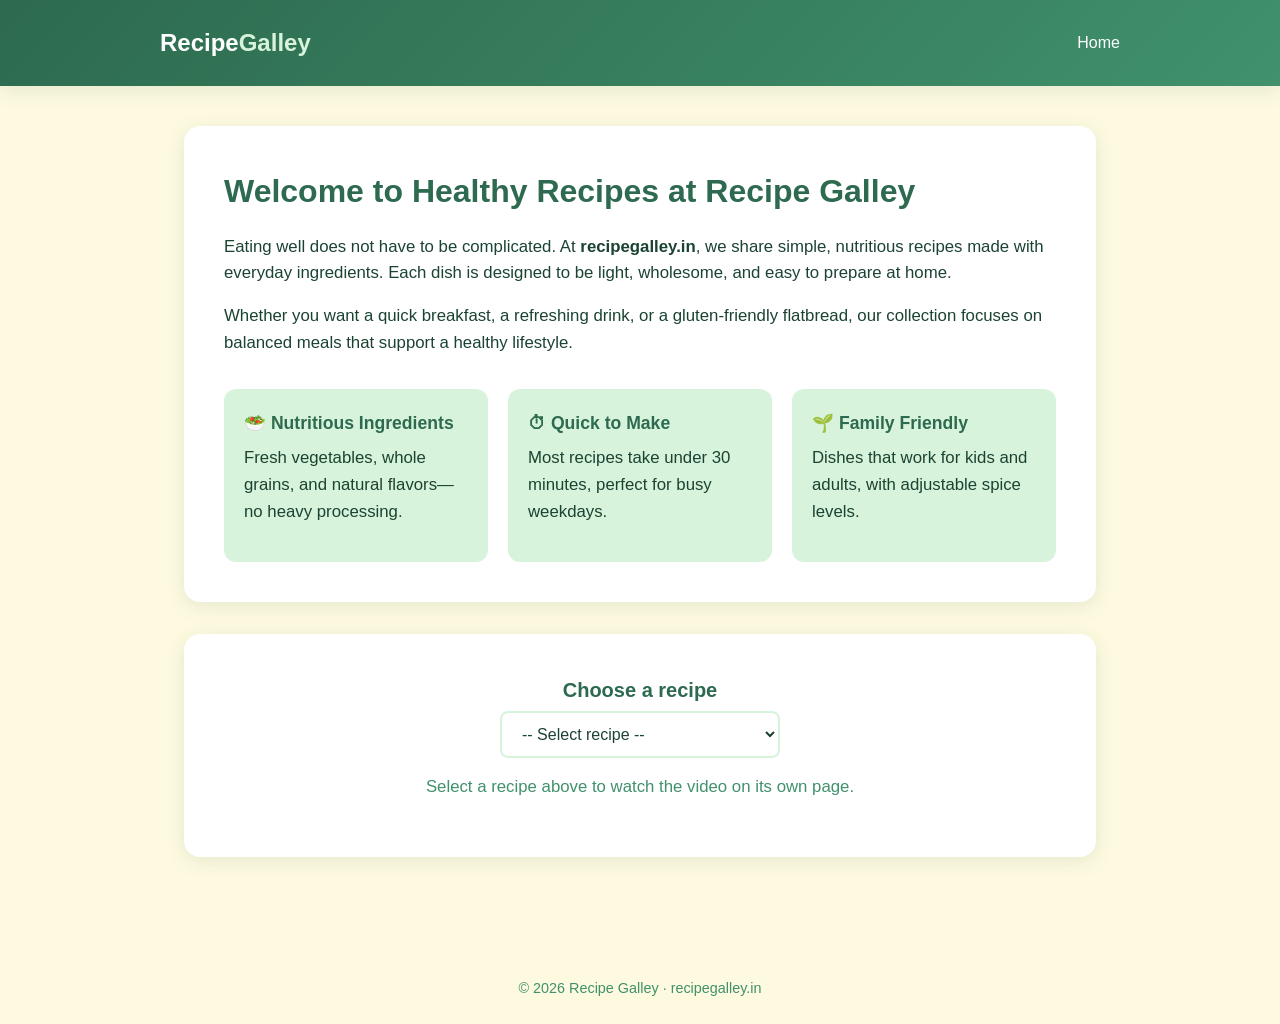
==== index.html @ 2614bce9 "corrected" ====
<!DOCTYPE html>
<html lang="en">
<head>
  <meta charset="UTF-8" />
  <meta name="viewport" content="width=device-width, initial-scale=1.0" />
  <meta name="description" content="Recipe Galley – healthy recipes for everyday cooking including vermicelli, watermelon juice, and rice flour paratha." />
  <title>Recipe Galley – Healthy Recipes</title>
  <link rel="stylesheet" href="/css/styles.css" />
</head>
<body>
  <header>
    <div class="container">
      <a href="/" class="logo">Recipe<span>Galley</span></a>
      <nav>
        <a href="/">Home</a>
      </nav>
    </div>
  </header>

  <main>
    <section class="hero">
      <h1>Welcome to Healthy Recipes at Recipe Galley</h1>
      <p>
        Eating well does not have to be complicated. At <strong>recipegalley.in</strong>,
        we share simple, nutritious recipes made with everyday ingredients. Each dish is
        designed to be light, wholesome, and easy to prepare at home.
      </p>
      <p>
        Whether you want a quick breakfast, a refreshing drink, or a gluten-friendly flatbread,
        our collection focuses on balanced meals that support a healthy lifestyle.
      </p>

      <div class="features">
        <article class="feature-card">
          <h3>🥗 Nutritious Ingredients</h3>
          <p>Fresh vegetables, whole grains, and natural flavors—no heavy processing.</p>
        </article>
        <article class="feature-card">
          <h3>⏱ Quick to Make</h3>
          <p>Most recipes take under 30 minutes, perfect for busy weekdays.</p>
        </article>
        <article class="feature-card">
          <h3>🌱 Family Friendly</h3>
          <p>Dishes that work for kids and adults, with adjustable spice levels.</p>
        </article>
      </div>
    </section>

    <section class="hero recipe-picker">
      <div class="recipe-select recipe-select--main">
        <label for="recipe-dropdown">Choose a recipe</label>
        <select id="recipe-dropdown" aria-label="Select a recipe">
          <option value="">-- Select recipe --</option>
          <option value="/receipe/vermacilly">Vermicelli</option>
          <option value="/receipe/watermelon-juice">Watermelon Juice</option>
          <option value="/receipe/rice-flour-paratha">Rice Flour Paratha</option>
        </select>
      </div>
      <p class="recipe-picker-hint">Select a recipe above to watch the video on its own page.</p>
    </section>
  </main>

  <footer>
    <p>&copy; 2026 Recipe Galley · recipegalley.in</p>
  </footer>

  <script src="/js/recipe-nav.js"></script>
</body>
</html>
---- css/styles.css ----
*,
*::before,
*::after {
  box-sizing: border-box;
  margin: 0;
  padding: 0;
}

:root {
  --green-dark: #2d6a4f;
  --green-mid: #40916c;
  --green-light: #d8f3dc;
  --cream: #fefae0;
  --text: #1b4332;
  --white: #ffffff;
  --shadow: 0 4px 20px rgba(45, 106, 79, 0.12);
}

body {
  font-family: "Segoe UI", Tahoma, Geneva, Verdana, sans-serif;
  background: var(--cream);
  color: var(--text);
  line-height: 1.6;
  min-height: 100vh;
}

header {
  background: linear-gradient(135deg, var(--green-dark), var(--green-mid));
  color: var(--white);
  padding: 1.5rem 2rem;
  box-shadow: var(--shadow);
}

header .container {
  max-width: 960px;
  margin: 0 auto;
  display: flex;
  flex-wrap: wrap;
  align-items: center;
  justify-content: space-between;
  gap: 1rem;
}

.logo {
  font-size: 1.5rem;
  font-weight: 700;
  text-decoration: none;
  color: var(--white);
}

.logo span {
  color: var(--green-light);
}

nav {
  display: flex;
  align-items: center;
  gap: 1.5rem;
}

nav a {
  color: var(--white);
  text-decoration: none;
  font-weight: 500;
  transition: opacity 0.2s;
}

nav a:hover {
  opacity: 0.85;
}

.recipe-select {
  display: flex;
  flex-direction: column;
  gap: 0.35rem;
}

.recipe-select label {
  font-size: 0.85rem;
  font-weight: 600;
  color: var(--green-light);
}

.recipe-select select {
  padding: 0.55rem 1rem;
  border: none;
  border-radius: 8px;
  font-size: 1rem;
  color: var(--text);
  background: var(--white);
  cursor: pointer;
  min-width: 220px;
}

main {
  max-width: 960px;
  margin: 0 auto;
  padding: 2.5rem 1.5rem 4rem;
}

.hero {
  background: var(--white);
  border-radius: 16px;
  padding: 2.5rem;
  box-shadow: var(--shadow);
  margin-bottom: 2rem;
}

.hero h1 {
  font-size: 2rem;
  color: var(--green-dark);
  margin-bottom: 1rem;
}

.hero p {
  font-size: 1.05rem;
  margin-bottom: 1rem;
}

.features {
  display: grid;
  grid-template-columns: repeat(auto-fit, minmax(240px, 1fr));
  gap: 1.25rem;
  margin-top: 2rem;
}

.feature-card {
  background: var(--green-light);
  border-radius: 12px;
  padding: 1.25rem;
}

.feature-card h3 {
  color: var(--green-dark);
  margin-bottom: 0.5rem;
  font-size: 1.1rem;
}

.recipe-page h1 {
  font-size: 2rem;
  color: var(--green-dark);
  margin-bottom: 0.5rem;
}

.recipe-meta {
  color: var(--green-mid);
  font-weight: 600;
  margin-bottom: 1.5rem;
}

.recipe-content {
  background: var(--white);
  border-radius: 16px;
  padding: 2rem;
  box-shadow: var(--shadow);
}

.recipe-content h2 {
  color: var(--green-dark);
  margin: 1.5rem 0 0.75rem;
  font-size: 1.25rem;
}

.recipe-content h2:first-child {
  margin-top: 0;
}

.recipe-content ul,
.recipe-content ol {
  margin-left: 1.5rem;
  margin-bottom: 1rem;
}

.recipe-content li {
  margin-bottom: 0.4rem;
}

.recipe-image {
  width: 100%;
  max-height: 320px;
  object-fit: cover;
  border-radius: 12px;
  margin-bottom: 1.5rem;
  background: var(--green-light);
}

.back-link {
  display: inline-block;
  margin-bottom: 1.5rem;
  color: var(--green-mid);
  text-decoration: none;
  font-weight: 600;
}

.back-link:hover {
  text-decoration: underline;
}

.recipe-picker {
  text-align: center;
}

.recipe-select--main {
  align-items: center;
  margin: 0 auto;
}

.recipe-select--main label {
  color: var(--green-dark);
  font-size: 1.25rem;
  font-weight: 700;
}

.recipe-select--main select {
  min-width: 280px;
  border: 2px solid var(--green-light);
  padding: 0.75rem 1rem;
}

.recipe-picker-hint {
  margin-top: 1rem;
  color: var(--green-mid);
  font-size: 0.95rem;
}

.video-wrapper {
  position: relative;
  padding-bottom: 56.25%;
  height: 0;
  overflow: hidden;
  border-radius: 12px;
  margin: 1.5rem 0 1rem;
  background: #000;
}

.video-wrapper iframe {
  position: absolute;
  top: 0;
  left: 0;
  width: 100%;
  height: 100%;
  border: 0;
}

.video-credit {
  font-size: 0.9rem;
  color: var(--green-mid);
}

.video-credit a {
  color: var(--green-dark);
  font-weight: 600;
}

footer {
  text-align: center;
  padding: 1.5rem;
  color: var(--green-mid);
  font-size: 0.9rem;
}

@media (max-width: 600px) {
  header .container {
    flex-direction: column;
    align-items: flex-start;
  }

  .hero {
    padding: 1.5rem;
  }

  .hero h1 {
    font-size: 1.6rem;
  }
}
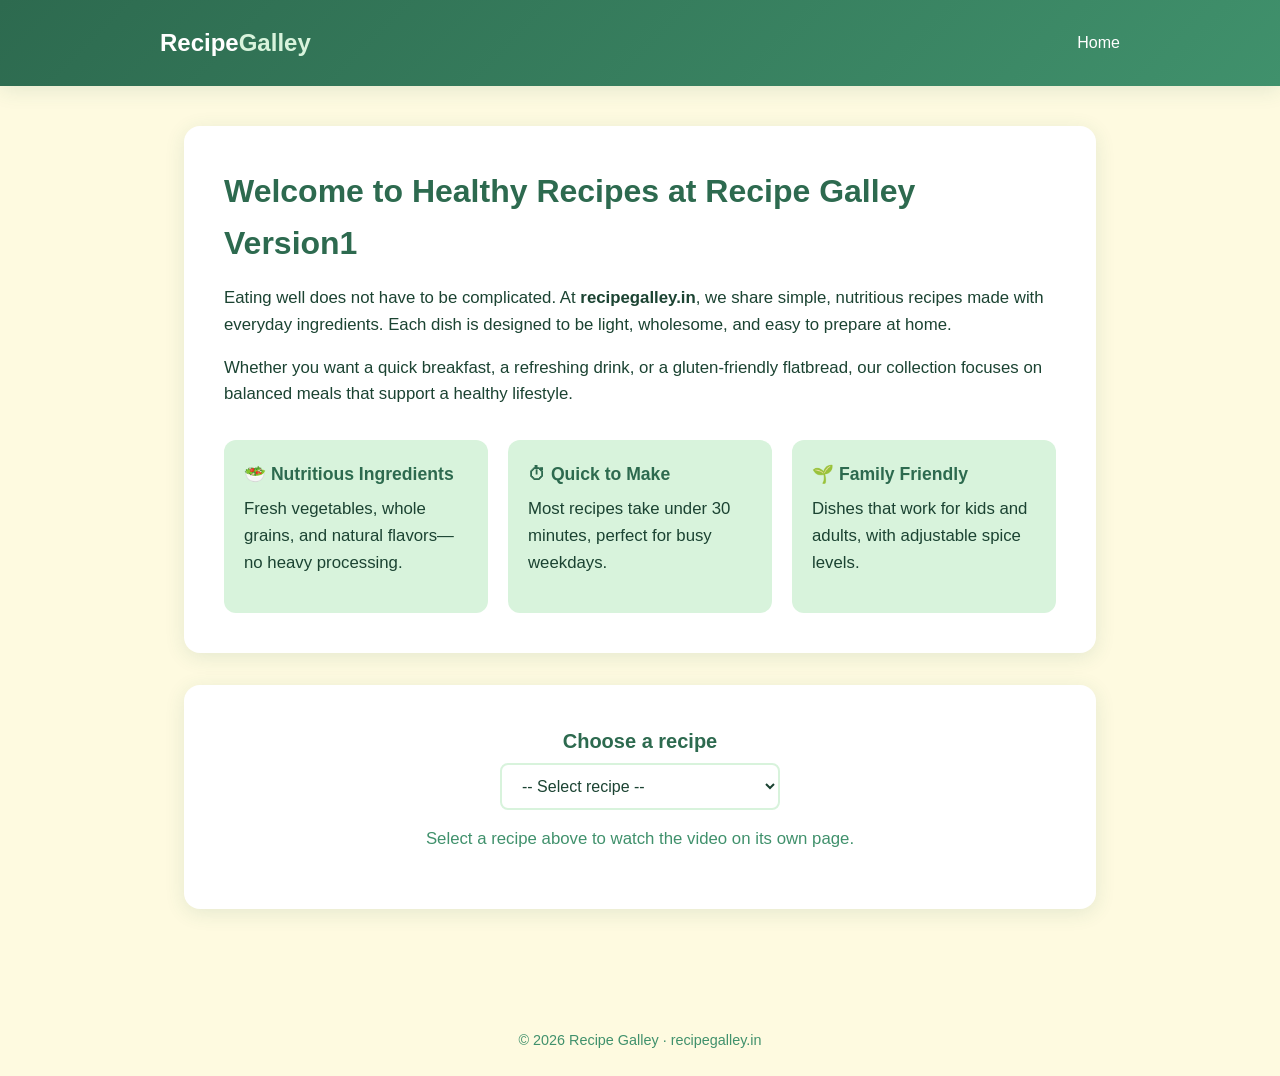
==== commit a39f0604: "Updated version" ====
--- a/index.html
+++ b/index.html
@@ -19,7 +19,7 @@
 
   <main>
     <section class="hero">
-      <h1>Welcome to Healthy Recipes at Recipe Galley</h1>
+      <h1>Welcome to Healthy Recipes at Recipe Galley Version1</h1>
       <p>
         Eating well does not have to be complicated. At <strong>recipegalley.in</strong>,
         we share simple, nutritious recipes made with everyday ingredients. Each dish is
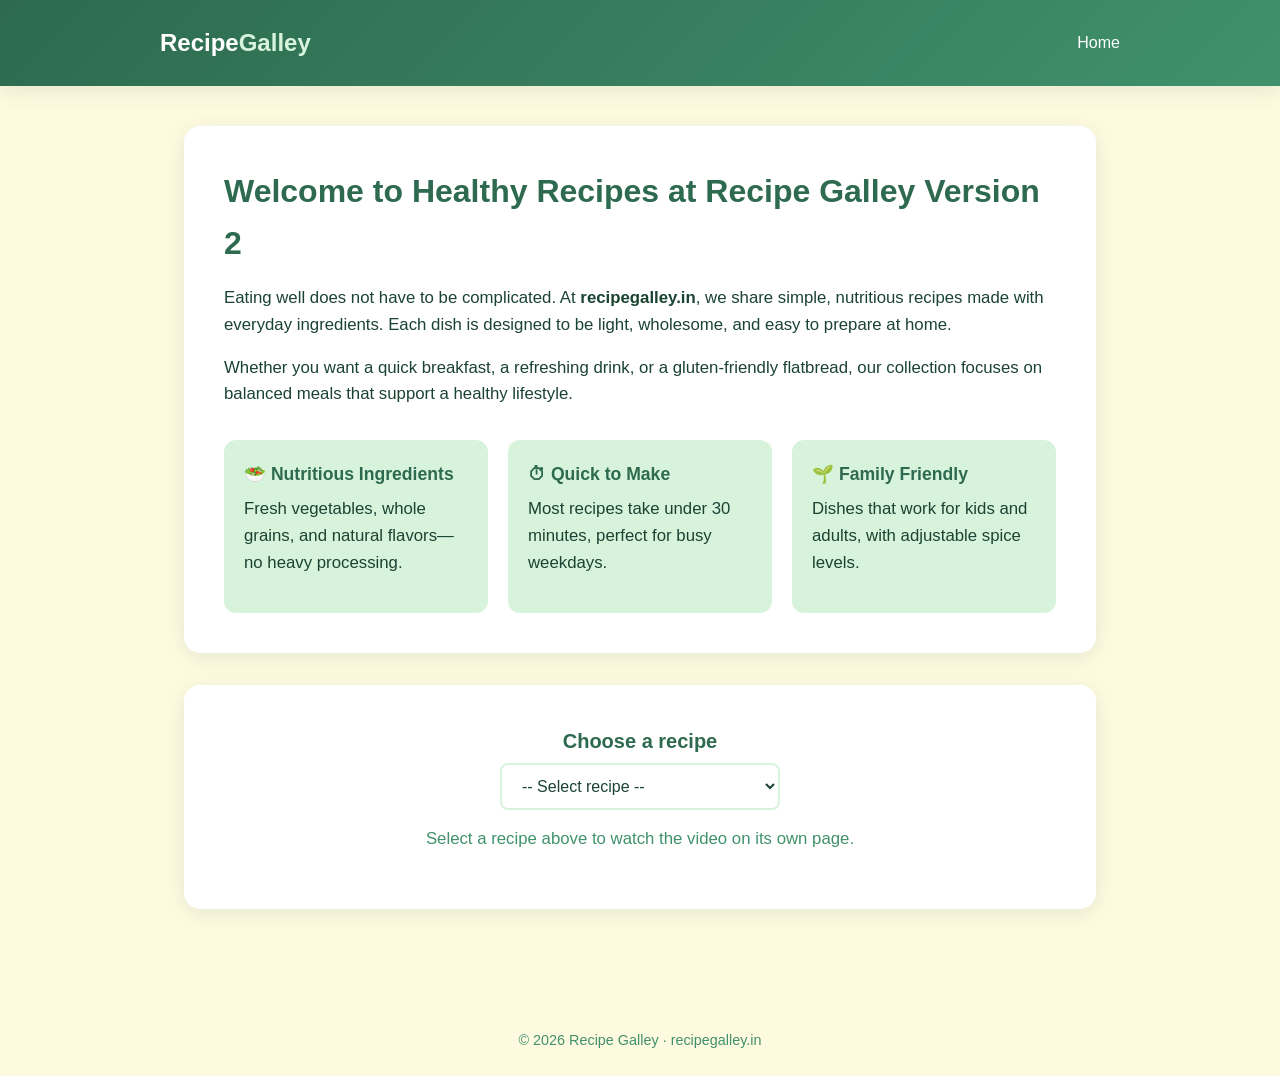
==== commit 5db63909: "version2 changes" ====
--- a/index.html
+++ b/index.html
@@ -19,7 +19,7 @@
 
   <main>
     <section class="hero">
-      <h1>Welcome to Healthy Recipes at Recipe Galley Version1</h1>
+      <h1>Welcome to Healthy Recipes at Recipe Galley Version 2</h1>
       <p>
         Eating well does not have to be complicated. At <strong>recipegalley.in</strong>,
         we share simple, nutritious recipes made with everyday ingredients. Each dish is
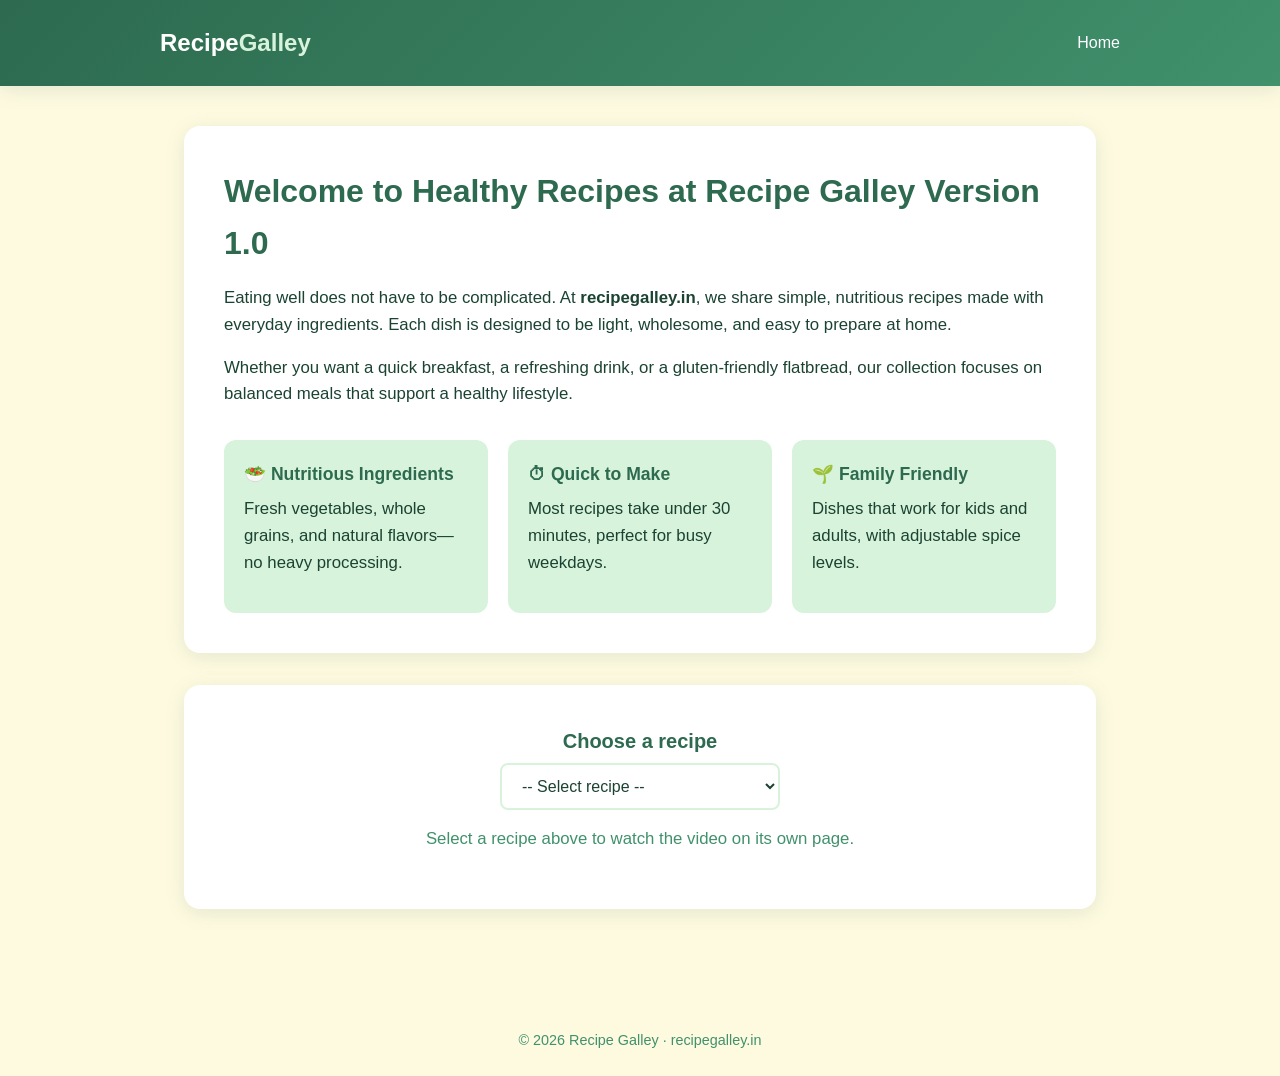
==== commit bdaa39d4: "Update index.html" ====
--- a/index.html
+++ b/index.html
@@ -19,7 +19,7 @@
 
   <main>
     <section class="hero">
-      <h1>Welcome to Healthy Recipes at Recipe Galley Version 2</h1>
+      <h1>Welcome to Healthy Recipes at Recipe Galley Version 1.0</h1>
       <p>
         Eating well does not have to be complicated. At <strong>recipegalley.in</strong>,
         we share simple, nutritious recipes made with everyday ingredients. Each dish is
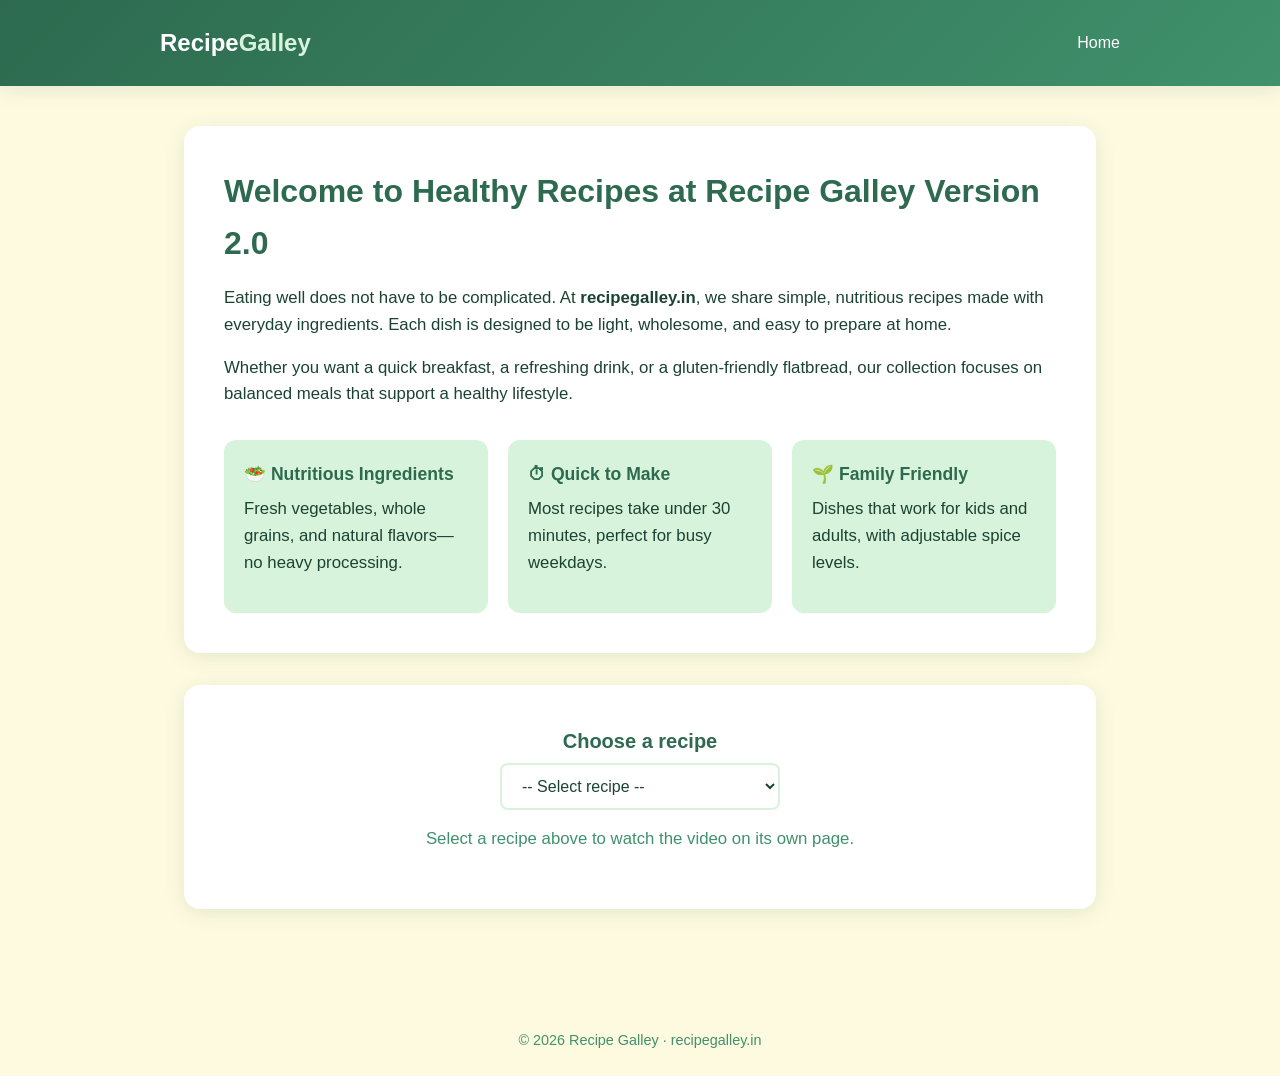
==== commit f64d147a: "Update index.html" ====
--- a/index.html
+++ b/index.html
@@ -19,7 +19,7 @@
 
   <main>
     <section class="hero">
-      <h1>Welcome to Healthy Recipes at Recipe Galley Version 1.0</h1>
+      <h1>Welcome to Healthy Recipes at Recipe Galley Version 2.0</h1>
       <p>
         Eating well does not have to be complicated. At <strong>recipegalley.in</strong>,
         we share simple, nutritious recipes made with everyday ingredients. Each dish is
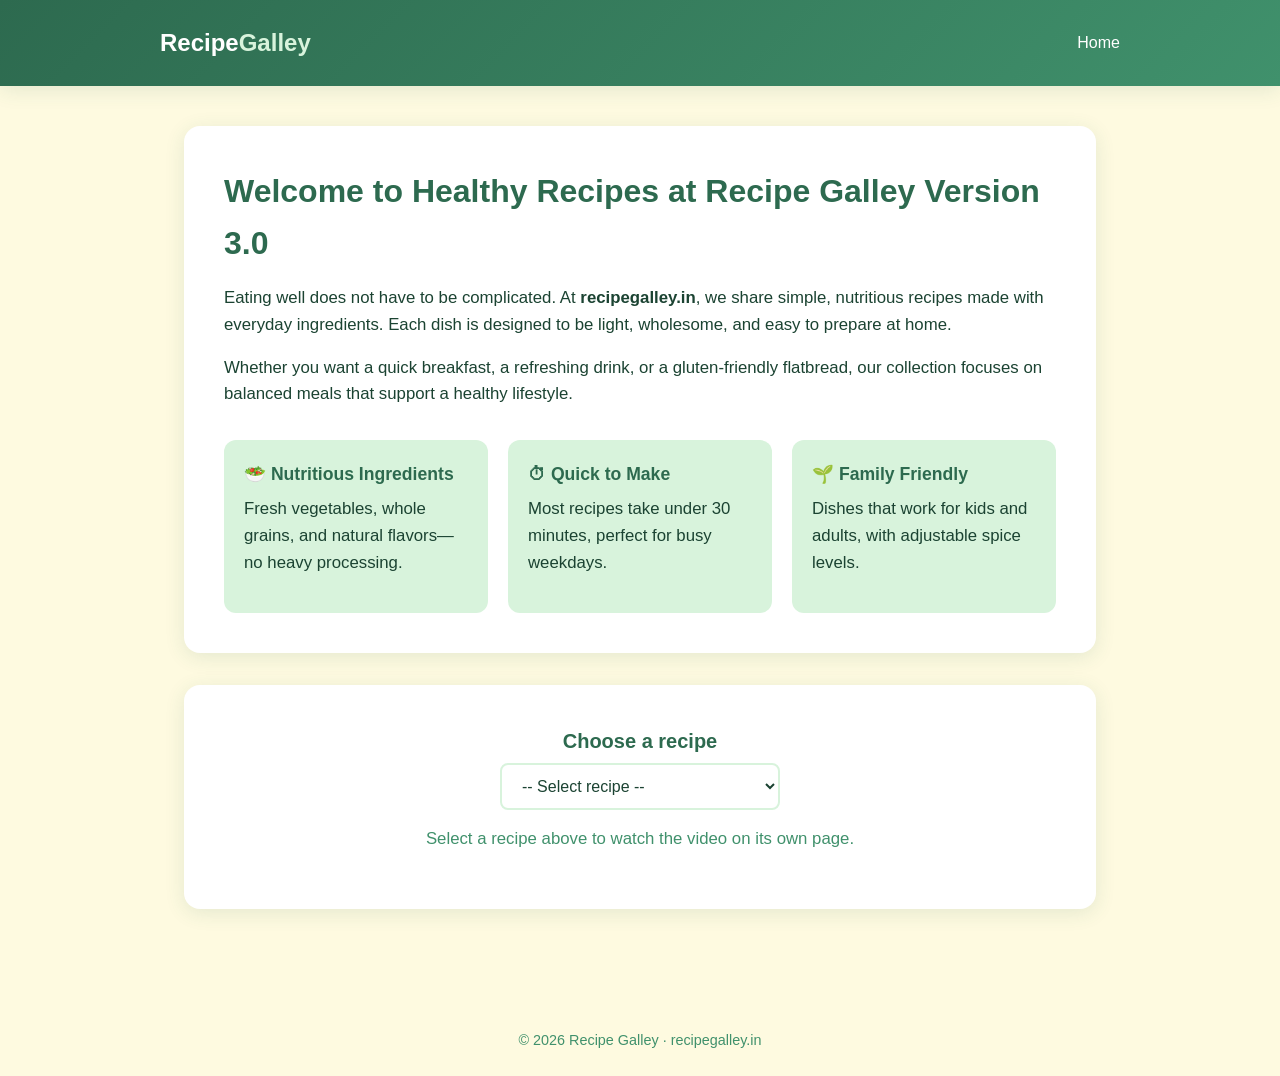
==== commit f881517b: "Update index.html" ====
--- a/index.html
+++ b/index.html
@@ -19,7 +19,7 @@
 
   <main>
     <section class="hero">
-      <h1>Welcome to Healthy Recipes at Recipe Galley Version 2.0</h1>
+      <h1>Welcome to Healthy Recipes at Recipe Galley Version 3.0</h1>
       <p>
         Eating well does not have to be complicated. At <strong>recipegalley.in</strong>,
         we share simple, nutritious recipes made with everyday ingredients. Each dish is
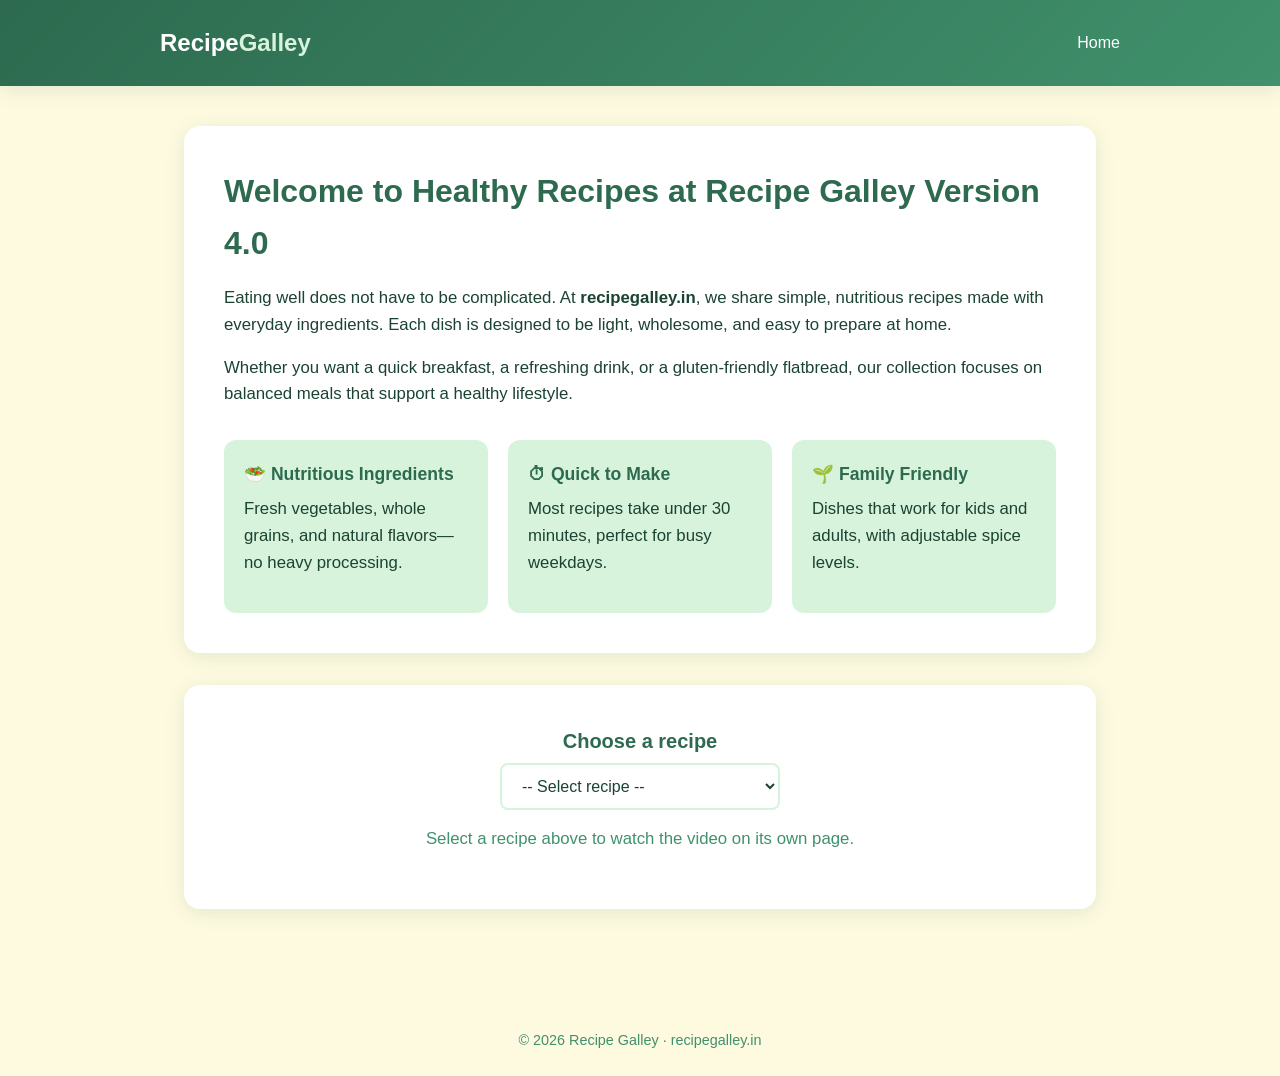
==== commit fd570e26: "Update index.html" ====
--- a/index.html
+++ b/index.html
@@ -19,7 +19,7 @@
 
   <main>
     <section class="hero">
-      <h1>Welcome to Healthy Recipes at Recipe Galley Version 3.0</h1>
+      <h1>Welcome to Healthy Recipes at Recipe Galley Version 4.0</h1>
       <p>
         Eating well does not have to be complicated. At <strong>recipegalley.in</strong>,
         we share simple, nutritious recipes made with everyday ingredients. Each dish is
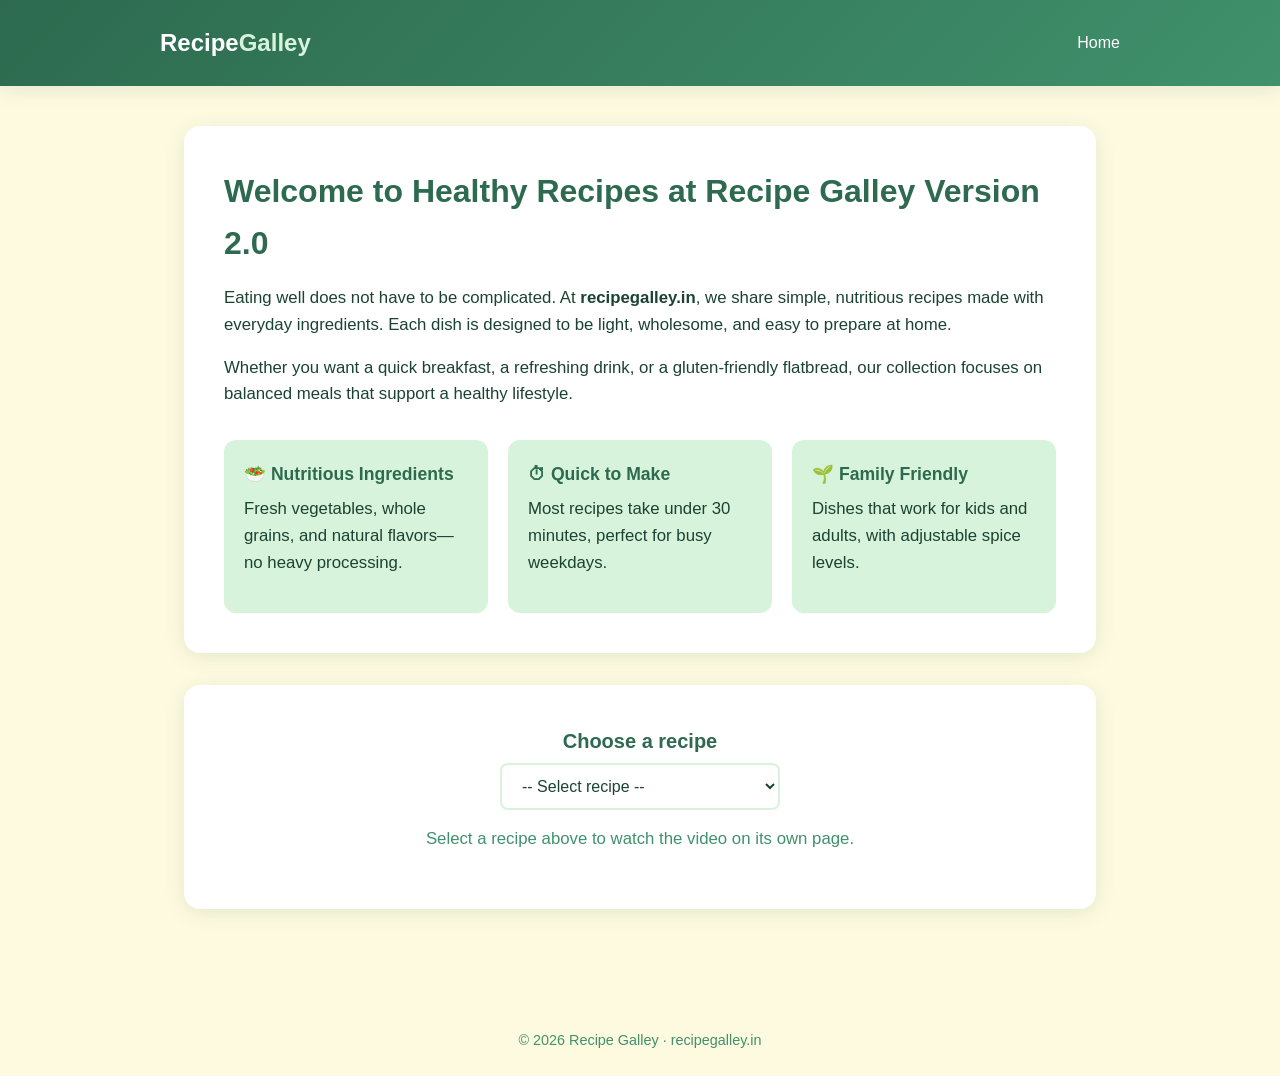
==== commit 228c6b16: "Update index.html" ====
--- a/index.html
+++ b/index.html
@@ -19,7 +19,7 @@
 
   <main>
     <section class="hero">
-      <h1>Welcome to Healthy Recipes at Recipe Galley Version 4.0</h1>
+      <h1>Welcome to Healthy Recipes at Recipe Galley Version 2.0</h1>
       <p>
         Eating well does not have to be complicated. At <strong>recipegalley.in</strong>,
         we share simple, nutritious recipes made with everyday ingredients. Each dish is
